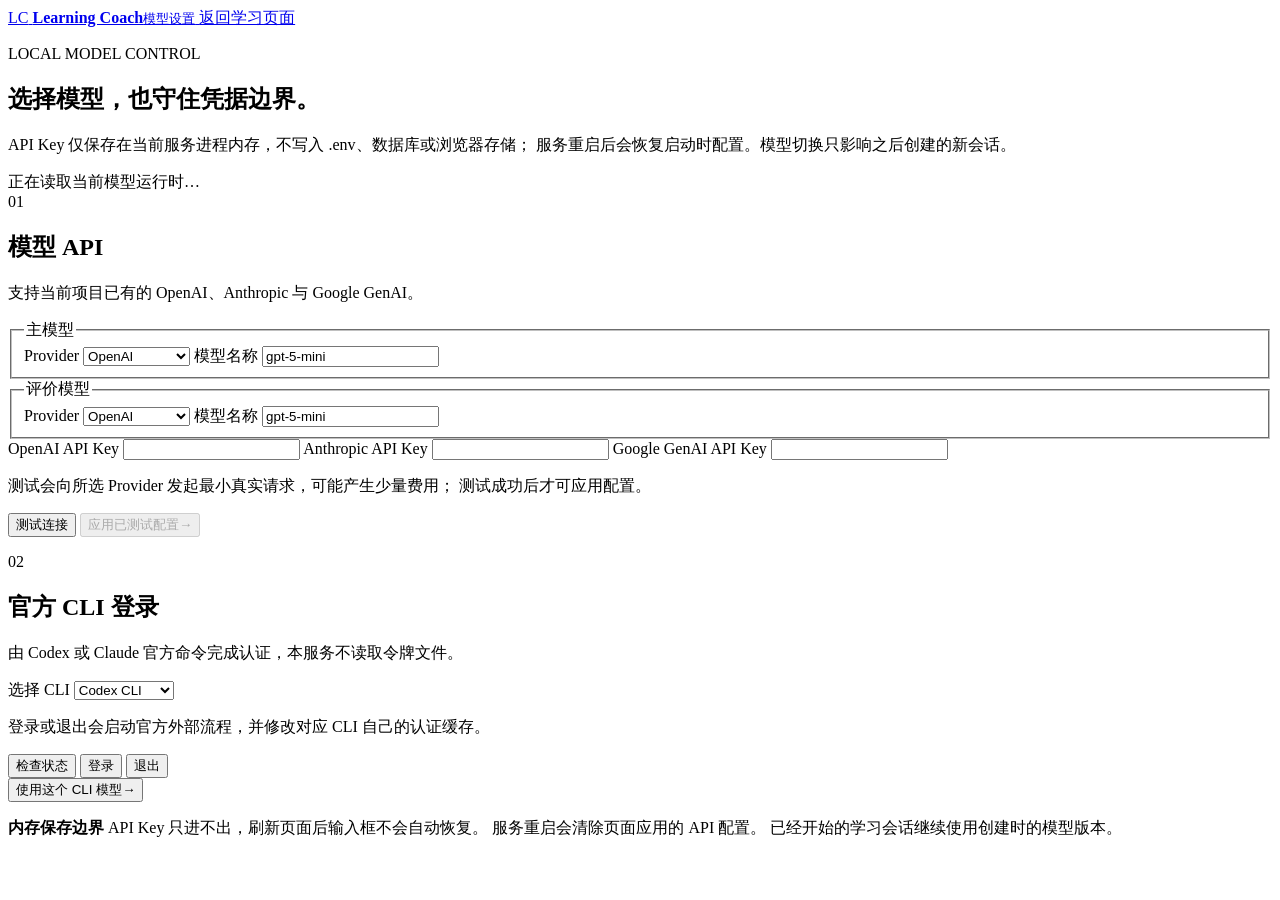
==== src/learning_coach/static/settings.html @ c6181d84 "feat(web): 增加模型设置页与学习模式入口 - 提供 API 测试后应用与 Codex/Claude 官方 CLI 控件\n- 首页默认展示先教学再理解检查并提交学习模式\n- 支持无启动配置" ====
<!doctype html>
<html lang="zh-CN">
  <head>
    <meta charset="utf-8" />
    <meta name="viewport" content="width=device-width, initial-scale=1" />
    <meta name="description" content="Learning Coach 本机模型设置" />
    <title>模型设置 · Learning Coach</title>
    <link rel="stylesheet" href="/static/styles.css" />
  </head>
  <body>
    <div class="page-glow page-glow-one" aria-hidden="true"></div>
    <div class="page-glow page-glow-two" aria-hidden="true"></div>
    <header class="site-header">
      <a class="brand" href="/" aria-label="返回 Learning Coach 首页">
        <span class="brand-mark">LC</span>
        <span><strong>Learning Coach</strong><small>模型设置</small></span>
      </a>
      <a class="text-link" href="/">返回学习页面</a>
    </header>

    <main class="settings-shell">
      <section class="settings-hero" aria-labelledby="settings-title">
        <p class="eyebrow">LOCAL MODEL CONTROL</p>
        <h1 id="settings-title">选择模型，也守住凭据边界。</h1>
        <p>
          API Key 仅保存在当前服务进程内存，不写入 .env、数据库或浏览器存储；
          服务重启后会恢复启动时配置。模型切换只影响之后创建的新会话。
        </p>
        <div class="current-runtime" id="current-runtime" role="status">
          正在读取当前模型运行时…
        </div>
      </section>

      <div class="settings-grid">
        <section class="settings-card" aria-labelledby="api-settings-title">
          <div class="settings-card-heading">
            <span class="settings-number">01</span>
            <div>
              <h2 id="api-settings-title">模型 API</h2>
              <p>支持当前项目已有的 OpenAI、Anthropic 与 Google GenAI。</p>
            </div>
          </div>
          <form id="api-config-form">
            <div class="model-role-grid">
              <fieldset>
                <legend>主模型</legend>
                <label for="api-chat-provider">Provider</label>
                <select id="api-chat-provider">
                  <option value="openai">OpenAI</option>
                  <option value="anthropic">Anthropic</option>
                  <option value="google_genai">Google GenAI</option>
                </select>
                <label for="api-chat-model">模型名称</label>
                <input id="api-chat-model" type="text" value="gpt-5-mini" required />
              </fieldset>
              <fieldset>
                <legend>评价模型</legend>
                <label for="api-assessment-provider">Provider</label>
                <select id="api-assessment-provider">
                  <option value="openai">OpenAI</option>
                  <option value="anthropic">Anthropic</option>
                  <option value="google_genai">Google GenAI</option>
                </select>
                <label for="api-assessment-model">模型名称</label>
                <input id="api-assessment-model" type="text" value="gpt-5-mini" required />
              </fieldset>
            </div>
            <div class="key-grid">
              <label for="openai-api-key">OpenAI API Key
                <input id="openai-api-key" type="password" autocomplete="off" />
              </label>
              <label for="anthropic-api-key">Anthropic API Key
                <input id="anthropic-api-key" type="password" autocomplete="off" />
              </label>
              <label for="google-genai-api-key">Google GenAI API Key
                <input id="google-genai-api-key" type="password" autocomplete="off" />
              </label>
            </div>
            <p class="cost-notice">
              测试会向所选 Provider 发起最小真实请求，可能产生少量费用；
              测试成功后才可应用配置。
            </p>
            <div class="settings-actions">
              <button class="text-button" id="test-api-config" type="submit">测试连接</button>
              <button class="primary-button" id="apply-api-config" type="button" disabled>
                <span>应用已测试配置</span><span aria-hidden="true">→</span>
              </button>
            </div>
            <p class="form-error" id="api-config-error" role="alert"></p>
            <p class="form-success" id="api-config-status" role="status"></p>
          </form>
        </section>

        <section class="settings-card" aria-labelledby="cli-settings-title">
          <div class="settings-card-heading">
            <span class="settings-number">02</span>
            <div>
              <h2 id="cli-settings-title">官方 CLI 登录</h2>
              <p>由 Codex 或 Claude 官方命令完成认证，本服务不读取令牌文件。</p>
            </div>
          </div>
          <form id="cli-config-form">
            <label for="cli-provider">选择 CLI</label>
            <select id="cli-provider">
              <option value="codex">Codex CLI</option>
              <option value="claude">Claude Code</option>
            </select>
            <p class="cli-notice">
              登录或退出会启动官方外部流程，并修改对应 CLI 自己的认证缓存。
            </p>
            <div class="settings-actions compact-actions">
              <button class="text-button" id="cli-status" type="button">检查状态</button>
              <button class="text-button" id="cli-login" type="button">登录</button>
              <button class="text-button" id="cli-logout" type="button">退出</button>
            </div>
            <button class="primary-button wide-button" id="apply-cli-config" type="submit">
              <span>使用这个 CLI 模型</span><span aria-hidden="true">→</span>
            </button>
            <p class="form-error" id="cli-config-error" role="alert"></p>
            <p class="form-success" id="cli-config-status" role="status"></p>
          </form>
        </section>
      </div>

      <aside class="memory-boundary">
        <strong>内存保存边界</strong>
        <span>API Key 只进不出，刷新页面后输入框不会自动恢复。</span>
        <span>服务重启会清除页面应用的 API 配置。</span>
        <span>已经开始的学习会话继续使用创建时的模型版本。</span>
      </aside>
    </main>
    <script src="/static/settings.js" defer></script>
  </body>
</html>
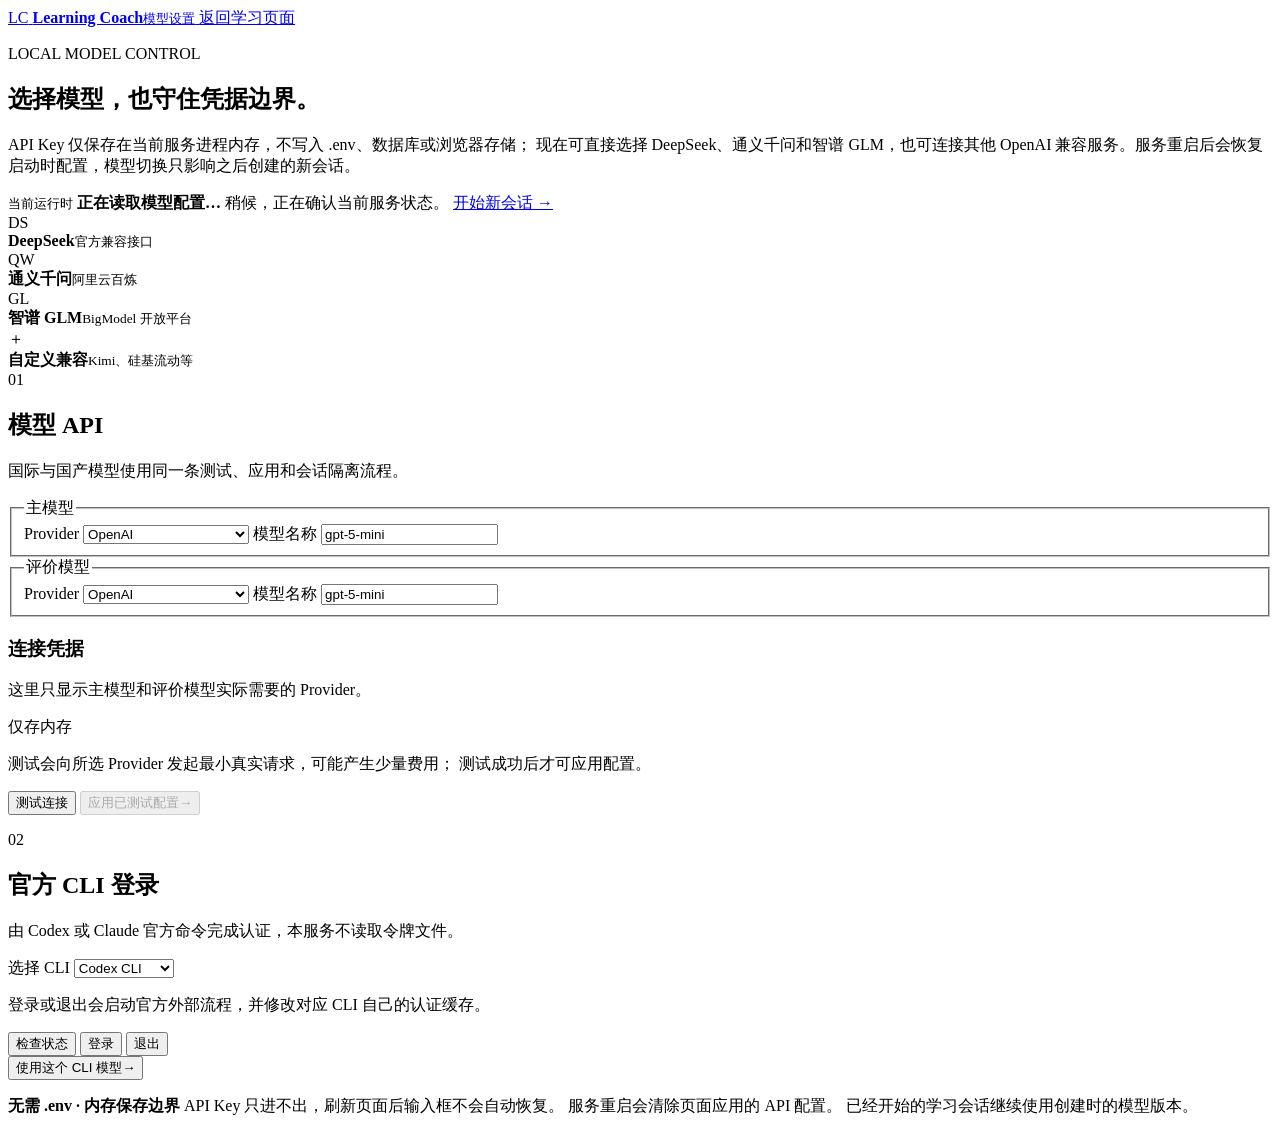
==== commit 4a432b57: "feat(models): 支持国产模型与优化设置页 - 增加 DeepSeek、通义千问、智谱 GLM 与自定义 OpenAI 兼容 Provider\n- 优化首页和设置页的动态凭据、运行时状态与" ====
--- a/src/learning_coach/static/settings.html
+++ b/src/learning_coach/static/settings.html
@@ -20,15 +20,31 @@
 
     <main class="settings-shell">
       <section class="settings-hero" aria-labelledby="settings-title">
-        <p class="eyebrow">LOCAL MODEL CONTROL</p>
-        <h1 id="settings-title">选择模型，也守住凭据边界。</h1>
-        <p>
-          API Key 仅保存在当前服务进程内存，不写入 .env、数据库或浏览器存储；
-          服务重启后会恢复启动时配置。模型切换只影响之后创建的新会话。
-        </p>
+        <div class="settings-hero-copy">
+          <p class="eyebrow">LOCAL MODEL CONTROL</p>
+          <h1 id="settings-title">选择模型，也守住凭据边界。</h1>
+          <p>
+            API Key 仅保存在当前服务进程内存，不写入 .env、数据库或浏览器存储；
+            现在可直接选择 DeepSeek、通义千问和智谱 GLM，也可连接其他 OpenAI
+            兼容服务。服务重启后会恢复启动时配置，模型切换只影响之后创建的新会话。
+          </p>
+        </div>
         <div class="current-runtime" id="current-runtime" role="status">
-          正在读取当前模型运行时…
+          <span class="runtime-beacon" aria-hidden="true"></span>
+          <span class="runtime-copy">
+            <small>当前运行时</small>
+            <strong id="current-runtime-model">正在读取模型配置…</strong>
+            <span id="current-runtime-detail">稍候，正在确认当前服务状态。</span>
+          </span>
+          <a class="runtime-action" href="/">开始新会话 <span aria-hidden="true">→</span></a>
         </div>
+      </section>
+
+      <section class="provider-showcase" aria-label="支持的国产模型 Provider">
+        <article><span>DS</span><div><strong>DeepSeek</strong><small>官方兼容接口</small></div></article>
+        <article><span>QW</span><div><strong>通义千问</strong><small>阿里云百炼</small></div></article>
+        <article><span>GL</span><div><strong>智谱 GLM</strong><small>BigModel 开放平台</small></div></article>
+        <article><span>＋</span><div><strong>自定义兼容</strong><small>Kimi、硅基流动等</small></div></article>
       </section>
 
       <div class="settings-grid">
@@ -37,10 +53,10 @@
             <span class="settings-number">01</span>
             <div>
               <h2 id="api-settings-title">模型 API</h2>
-              <p>支持当前项目已有的 OpenAI、Anthropic 与 Google GenAI。</p>
+              <p>国际与国产模型使用同一条测试、应用和会话隔离流程。</p>
             </div>
           </div>
-          <form id="api-config-form">
+          <form id="api-config-form" aria-busy="false">
             <div class="model-role-grid">
               <fieldset>
                 <legend>主模型</legend>
@@ -49,6 +65,10 @@
                   <option value="openai">OpenAI</option>
                   <option value="anthropic">Anthropic</option>
                   <option value="google_genai">Google GenAI</option>
+                  <option value="deepseek">DeepSeek</option>
+                  <option value="dashscope">通义千问 · 阿里云百炼</option>
+                  <option value="zhipu">智谱 GLM</option>
+                  <option value="openai_compatible">自定义 OpenAI 兼容接口</option>
                 </select>
                 <label for="api-chat-model">模型名称</label>
                 <input id="api-chat-model" type="text" value="gpt-5-mini" required />
@@ -60,22 +80,25 @@
                   <option value="openai">OpenAI</option>
                   <option value="anthropic">Anthropic</option>
                   <option value="google_genai">Google GenAI</option>
+                  <option value="deepseek">DeepSeek</option>
+                  <option value="dashscope">通义千问 · 阿里云百炼</option>
+                  <option value="zhipu">智谱 GLM</option>
+                  <option value="openai_compatible">自定义 OpenAI 兼容接口</option>
                 </select>
                 <label for="api-assessment-model">模型名称</label>
                 <input id="api-assessment-model" type="text" value="gpt-5-mini" required />
               </fieldset>
             </div>
-            <div class="key-grid">
-              <label for="openai-api-key">OpenAI API Key
-                <input id="openai-api-key" type="password" autocomplete="off" />
-              </label>
-              <label for="anthropic-api-key">Anthropic API Key
-                <input id="anthropic-api-key" type="password" autocomplete="off" />
-              </label>
-              <label for="google-genai-api-key">Google GenAI API Key
-                <input id="google-genai-api-key" type="password" autocomplete="off" />
-              </label>
-            </div>
+            <section class="credentials-panel" aria-labelledby="credentials-title">
+              <div class="section-label">
+                <div>
+                  <h3 id="credentials-title">连接凭据</h3>
+                  <p>这里只显示主模型和评价模型实际需要的 Provider。</p>
+                </div>
+                <span>仅存内存</span>
+              </div>
+              <div id="provider-credentials" class="provider-credentials" aria-live="polite"></div>
+            </section>
             <p class="cost-notice">
               测试会向所选 Provider 发起最小真实请求，可能产生少量费用；
               测试成功后才可应用配置。
@@ -99,7 +122,7 @@
               <p>由 Codex 或 Claude 官方命令完成认证，本服务不读取令牌文件。</p>
             </div>
           </div>
-          <form id="cli-config-form">
+          <form id="cli-config-form" aria-busy="false">
             <label for="cli-provider">选择 CLI</label>
             <select id="cli-provider">
               <option value="codex">Codex CLI</option>
@@ -123,7 +146,7 @@
       </div>
 
       <aside class="memory-boundary">
-        <strong>内存保存边界</strong>
+        <strong>无需 .env · 内存保存边界</strong>
         <span>API Key 只进不出，刷新页面后输入框不会自动恢复。</span>
         <span>服务重启会清除页面应用的 API 配置。</span>
         <span>已经开始的学习会话继续使用创建时的模型版本。</span>
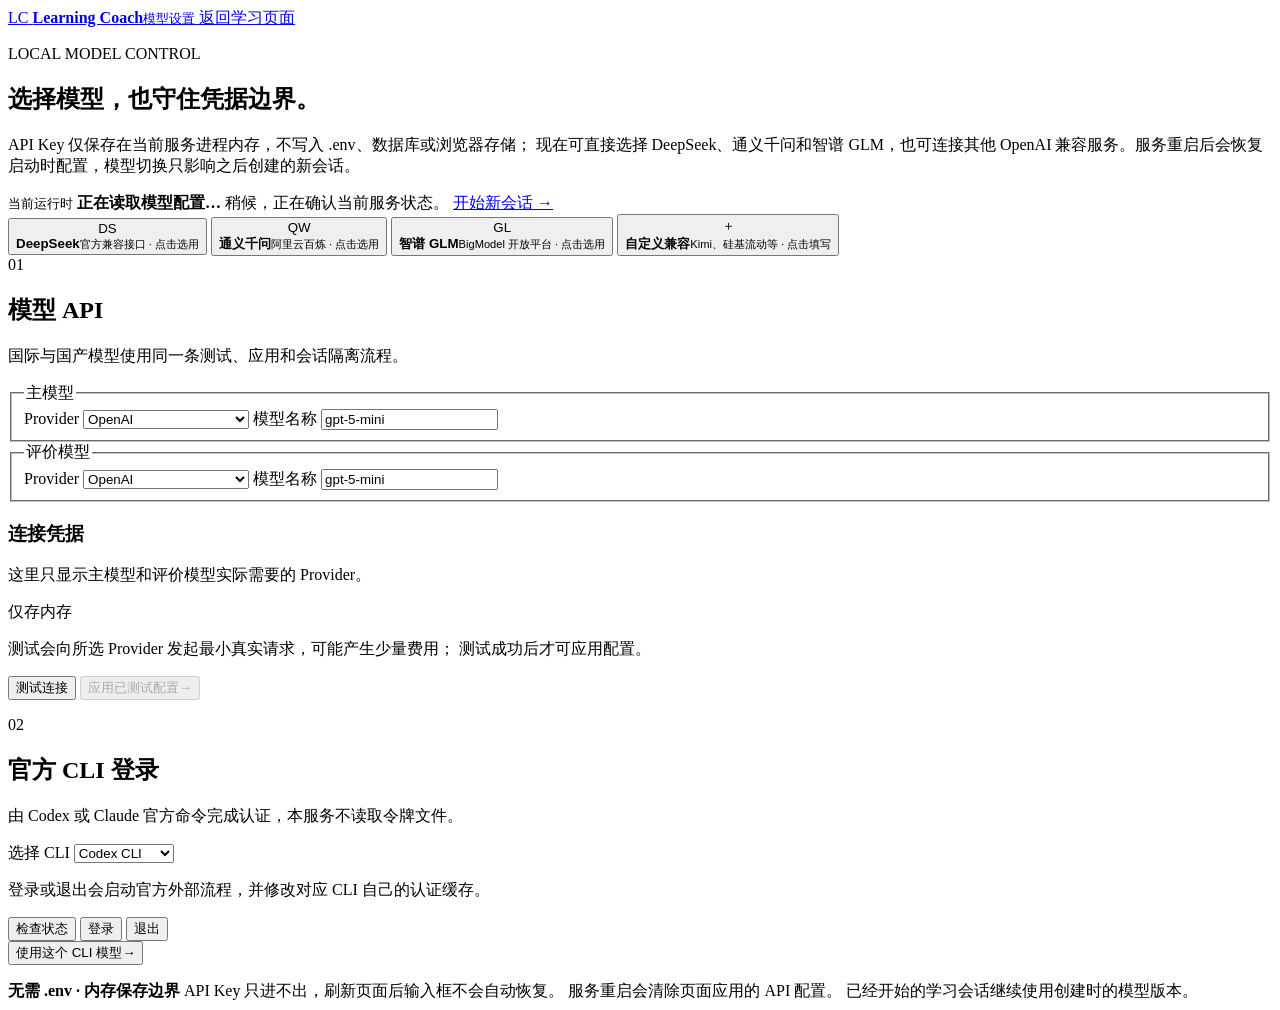
==== commit 184669b6: "feat(web): 优化模型设置页交互" ====
--- a/src/learning_coach/static/settings.html
+++ b/src/learning_coach/static/settings.html
@@ -40,11 +40,19 @@
         </div>
       </section>
 
-      <section class="provider-showcase" aria-label="支持的国产模型 Provider">
-        <article><span>DS</span><div><strong>DeepSeek</strong><small>官方兼容接口</small></div></article>
-        <article><span>QW</span><div><strong>通义千问</strong><small>阿里云百炼</small></div></article>
-        <article><span>GL</span><div><strong>智谱 GLM</strong><small>BigModel 开放平台</small></div></article>
-        <article><span>＋</span><div><strong>自定义兼容</strong><small>Kimi、硅基流动等</small></div></article>
+      <section class="provider-showcase" aria-label="支持的国产模型 Provider，点击填入主模型">
+        <button type="button" data-provider="deepseek" aria-pressed="false" title="点击把主模型切换为 DeepSeek">
+          <span>DS</span><div><strong>DeepSeek</strong><small>官方兼容接口 · 点击选用</small></div>
+        </button>
+        <button type="button" data-provider="dashscope" aria-pressed="false" title="点击把主模型切换为通义千问">
+          <span>QW</span><div><strong>通义千问</strong><small>阿里云百炼 · 点击选用</small></div>
+        </button>
+        <button type="button" data-provider="zhipu" aria-pressed="false" title="点击把主模型切换为智谱 GLM">
+          <span>GL</span><div><strong>智谱 GLM</strong><small>BigModel 开放平台 · 点击选用</small></div>
+        </button>
+        <button type="button" data-provider="openai_compatible" aria-pressed="false" title="点击切换到自定义 OpenAI 兼容接口">
+          <span>＋</span><div><strong>自定义兼容</strong><small>Kimi、硅基流动等 · 点击填写</small></div>
+        </button>
       </section>
 
       <div class="settings-grid">
@@ -71,7 +79,7 @@
                   <option value="openai_compatible">自定义 OpenAI 兼容接口</option>
                 </select>
                 <label for="api-chat-model">模型名称</label>
-                <input id="api-chat-model" type="text" value="gpt-5-mini" required />
+                <input id="api-chat-model" type="text" value="gpt-5-mini" list="chat-model-suggestions" required />
               </fieldset>
               <fieldset>
                 <legend>评价模型</legend>
@@ -86,9 +94,11 @@
                   <option value="openai_compatible">自定义 OpenAI 兼容接口</option>
                 </select>
                 <label for="api-assessment-model">模型名称</label>
-                <input id="api-assessment-model" type="text" value="gpt-5-mini" required />
+                <input id="api-assessment-model" type="text" value="gpt-5-mini" list="assessment-model-suggestions" required />
               </fieldset>
             </div>
+            <datalist id="chat-model-suggestions"></datalist>
+            <datalist id="assessment-model-suggestions"></datalist>
             <section class="credentials-panel" aria-labelledby="credentials-title">
               <div class="section-label">
                 <div>
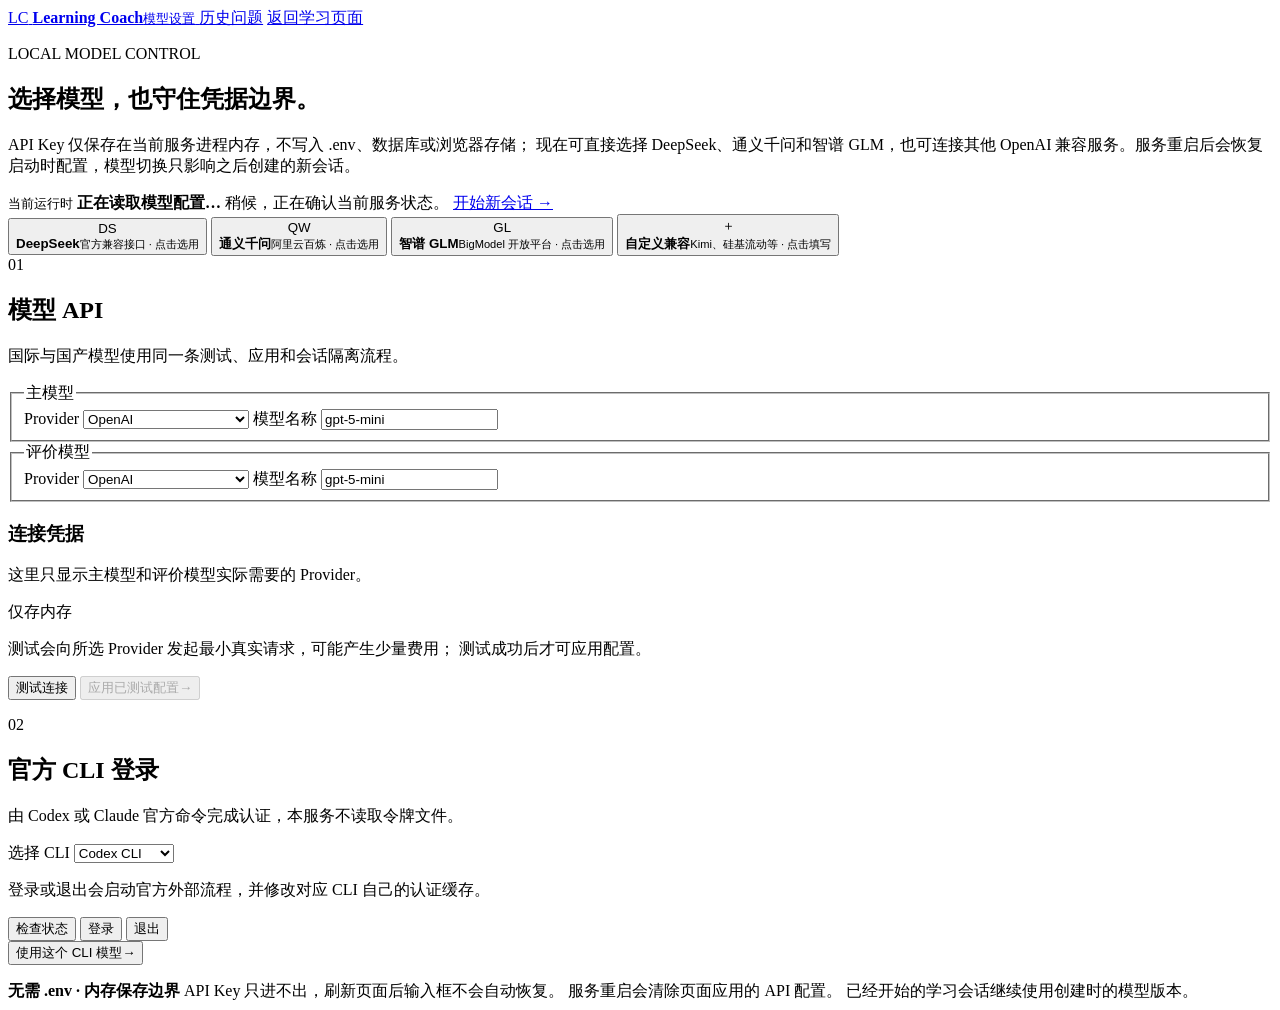
==== commit 4b1544eb: "feat(teaching): 主题要点覆盖教学与历史问题页 - 新增 break_down_topic 节点：主题拆解 1-5 个要点，失败确定性退化为单要点 - 讲解契约改为逐要点覆盖，长度按要点" ====
--- a/src/learning_coach/static/settings.html
+++ b/src/learning_coach/static/settings.html
@@ -5,7 +5,7 @@
     <meta name="viewport" content="width=device-width, initial-scale=1" />
     <meta name="description" content="Learning Coach 本机模型设置" />
     <title>模型设置 · Learning Coach</title>
-    <link rel="stylesheet" href="/static/styles.css" />
+    <link rel="stylesheet" href="/static/styles.css?v=2" />
   </head>
   <body>
     <div class="page-glow page-glow-one" aria-hidden="true"></div>
@@ -15,6 +15,7 @@
         <span class="brand-mark">LC</span>
         <span><strong>Learning Coach</strong><small>模型设置</small></span>
       </a>
+      <a class="text-link" href="/history">历史问题</a>
       <a class="text-link" href="/">返回学习页面</a>
     </header>
 
@@ -80,6 +81,7 @@
                 </select>
                 <label for="api-chat-model">模型名称</label>
                 <input id="api-chat-model" type="text" value="gpt-5-mini" list="chat-model-suggestions" required />
+                <div id="chat-model-chips" class="model-chips" aria-label="推荐模型，点击填入"></div>
               </fieldset>
               <fieldset>
                 <legend>评价模型</legend>
@@ -95,6 +97,7 @@
                 </select>
                 <label for="api-assessment-model">模型名称</label>
                 <input id="api-assessment-model" type="text" value="gpt-5-mini" list="assessment-model-suggestions" required />
+                <div id="assessment-model-chips" class="model-chips" aria-label="推荐模型，点击填入"></div>
               </fieldset>
             </div>
             <datalist id="chat-model-suggestions"></datalist>
@@ -162,6 +165,6 @@
         <span>已经开始的学习会话继续使用创建时的模型版本。</span>
       </aside>
     </main>
-    <script src="/static/settings.js" defer></script>
+    <script src="/static/settings.js?v=2" defer></script>
   </body>
 </html>
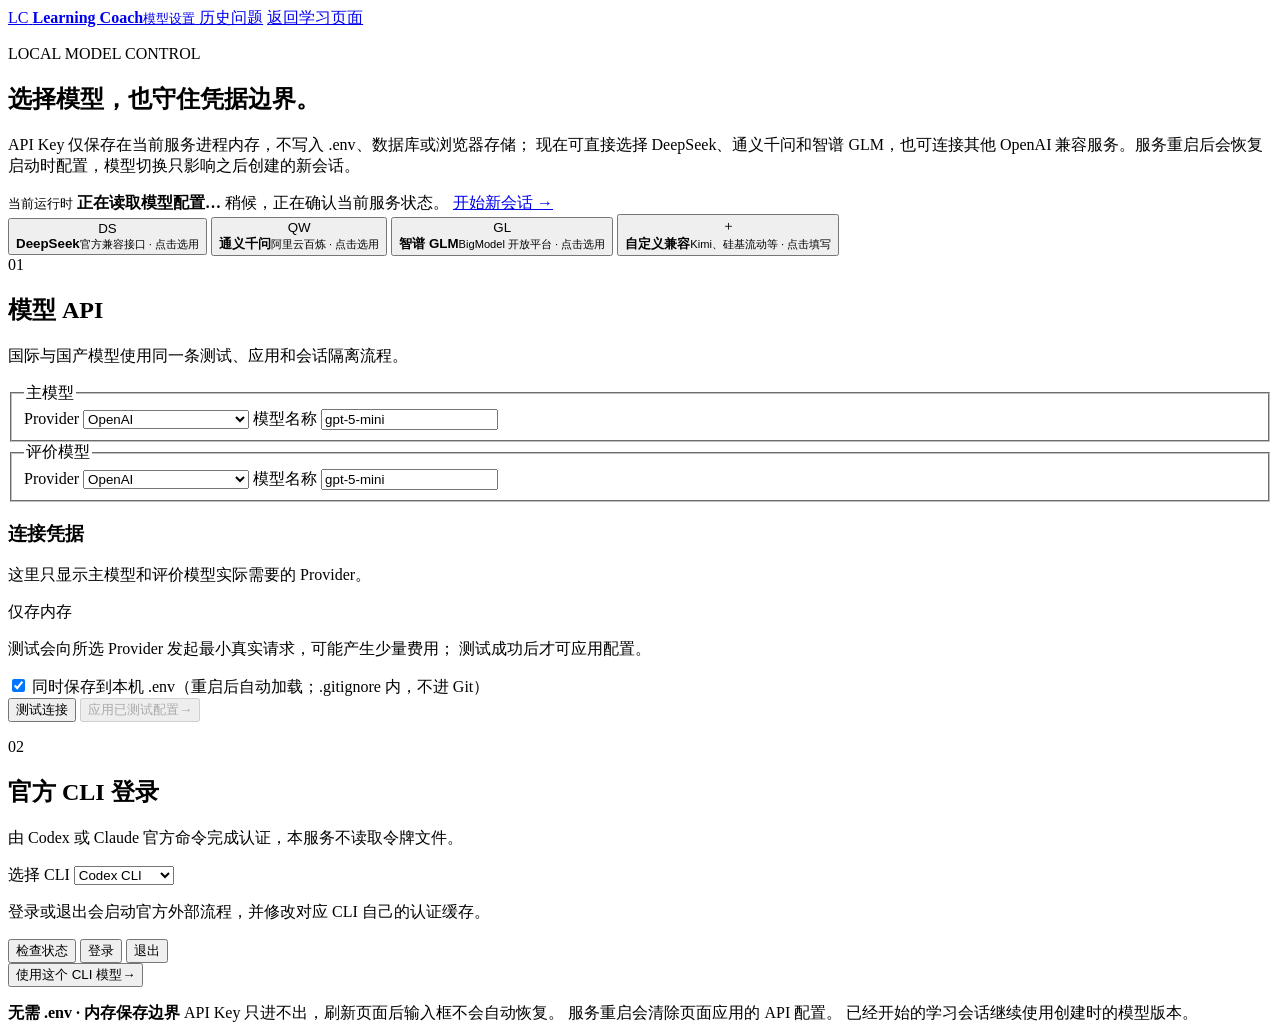
==== commit a6c4e63b: "feat(web): 设置页模型配置可选写入本机 .env - 设置页应用配置新增「同时保存到本机 .env」选项：写入模型选择与该厂商 Key/Base URL，保留原行、0600 权限、响应不回显" ====
--- a/src/learning_coach/static/settings.html
+++ b/src/learning_coach/static/settings.html
@@ -116,6 +116,10 @@
               测试会向所选 Provider 发起最小真实请求，可能产生少量费用；
               测试成功后才可应用配置。
             </p>
+            <label class="persist-env-toggle" for="persist-env">
+              <input id="persist-env" type="checkbox" checked />
+              <span>同时保存到本机 .env（重启后自动加载；.gitignore 内，不进 Git）</span>
+            </label>
             <div class="settings-actions">
               <button class="text-button" id="test-api-config" type="submit">测试连接</button>
               <button class="primary-button" id="apply-api-config" type="button" disabled>
